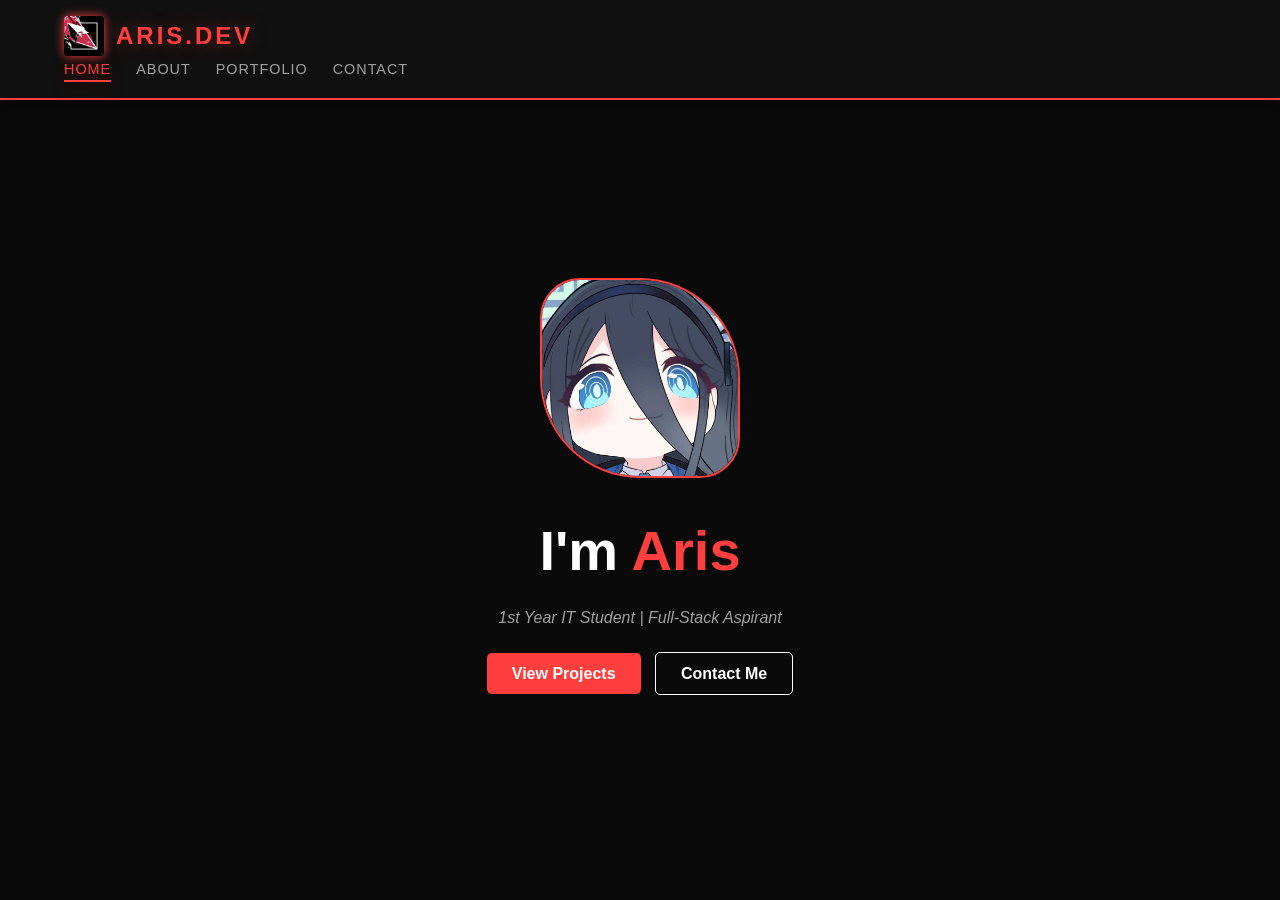
==== index.html @ f48e3a74 "mambo" ====
<!DOCTYPE html>
<html lang="en">
<head>
    <meta charset="UTF-8">
    <meta name="viewport" content="width=device-width, initial-scale=1.0">
    <title>Home | Aris Dev</title>
    <link rel="stylesheet" href="style.css">
    <link rel="icon" type="image/jpg" href="icon.png">
    <meta name="viewport" content="width=device-width, initial-scale=1.0">
</head>
<body>
    <header>
        <nav class="navbar">
            <div class="logo">
        <img src="icon.png" alt="Icon" class="nav-icon"> 
        ARIS.DEV
    </div>
            <ul class="nav-links">
                <li><a href="index.html" class="active">Home</a></li>
                <li><a href="about.html">About</a></li>
                <li><a href="portfolio.html">Portfolio</a></li>
                <li><a href="contact.html">Contact</a></li>
            </ul>
        </nav>
    </header>

    <main class="container" style="display: flex; justify-content: center; align-items: center; text-align: center;">
        <div class="hero-section">
            <img src="arisu121.jpg" alt="Aris" class="profile-img-pro">
            <h1 style="font-size: 3.5rem; margin-bottom: 10px;">I'm <span style="color: var(--accent-red);">Aris</span></h1>
            <p style="color: var(--text-dim); font-style: italic;">1st Year IT Student | Full-Stack Aspirant</p>
            
            <div style="margin-top: 30px;">
                <a href="portfolio.html" style="padding: 12px 25px; background: var(--accent-red); color: white; text-decoration: none; border-radius: 5px; font-weight: bold; margin-right: 10px;">View Projects</a>
                <a href="contact.html" style="padding: 12px 25px; border: 1px solid white; color: white; text-decoration: none; border-radius: 5px; font-weight: bold;">Contact Me</a>
            </div>
        </div>
    </main>
</body>
</html>
---- style.css ----
/* =========================================
   1. THE CORE ENGINE (Variables & Reset)
   ========================================= */
:root {
    --accent-red: #ff3e3e;
    --bg-dark: #0a0a0a;
    --card-bg: rgba(22, 22, 22, 0.8);
    --text-main: #ffffff;
    --text-dim: #a0a0a0;
    --glow: 0 0 20px rgba(255, 62, 62, 0.4);
    --transition: all 0.4s cubic-bezier(0.175, 0.885, 0.32, 1.275);
}

* {
    margin: 0;
    padding: 0;
    box-sizing: border-box;
    font-family: 'Segoe UI', Roboto, Helvetica, Arial, sans-serif;
}

body {
    background-color: var(--bg-dark);
    color: var(--text-main);
    line-height: 1.6;
    overflow-x: hidden;
}

/* =========================================
   2. NAVIGATION (Glow Mode)
   ========================================= */
header {
    background: rgba(17, 17, 17, 0.95);
    backdrop-filter: blur(10px);
    padding: 1rem 5%;
    border-bottom: 2px solid var(--accent-red);
    position: sticky;
    top: 0;
    z-index: 1000;
    box-shadow: 0 5px 20px rgba(0, 0, 0, 0.5);
}

.logo {
    display: flex;
    align-items: center;
    gap: 12px; /* This gives space between the image and the text */
    font-weight: bold;
    color: var(--accent-red);
    letter-spacing: 3px;
    text-shadow: var(--glow);
    font-size: 1.5rem;
}

.nav-icon {
    width: 40px; 
    height: 40px;
    object-fit: contain;
    border-radius: 4px; /* Optional: gives the logo slightly rounded corners */
    filter: drop-shadow(0 0 5px var(--accent-red));
}

.nav-links {
    display: flex;
    list-style: none;
    gap: 25px;
}

.nav-links a {
    text-decoration: none;
    color: var(--text-dim);
    font-size: 0.9rem;
    text-transform: uppercase;
    letter-spacing: 1px;
    transition: var(--transition);
    position: relative;
}

.nav-links a:hover, .nav-links a.active {
    color: var(--accent-red);
    text-shadow: var(--glow);
}

/* The animated underline */
.nav-links a::after {
    content: '';
    position: absolute;
    width: 0;
    height: 2px;
    bottom: -5px;
    left: 0;
    background: var(--accent-red);
    transition: var(--transition);
    box-shadow: var(--glow);
}

.nav-links a:hover::after, .nav-links a.active::after {
    width: 100%;
}

/* =========================================
   3. UNIVERSAL HERO LAYOUT (Centered Style)
   ========================================= */
.container {
    padding: 80px 10%;
    min-height: 85vh;
    display: flex;
    flex-direction: column;
    justify-content: center;
    align-items: center;
    text-align: center;
}

.highlight {
    color: var(--accent-red);
    text-shadow: var(--glow);
}

/* =========================================
   4. INDEX (Profile Image Styling)
   ========================================= */
.profile-img-pro {
    width: 200px;
    height: 200px;
    object-fit: cover;
    border-radius: 20% 50% 20% 50%;
    border: 2px solid var(--accent-red);
    transition: var(--transition);
    margin-bottom: 20px;
}

.profile-img-pro:hover {
    transform: scale(1.05) rotate(3deg);
    border-radius: 50%;
    box-shadow: 0 0 30px rgba(255, 62, 62, 0.6);
}

/* =========================================
   5. PORTFOLIO (Grid & Cards)
   ========================================= */
.project-grid {
    display: grid;
    grid-template-columns: repeat(auto-fit, minmax(320px, 1fr));
    gap: 30px;
    width: 100%;
    margin-top: 50px;
}

.project-card {
    background: var(--card-bg);
    backdrop-filter: blur(10px);
    border: 1px solid rgba(255, 62, 62, 0.1);
    border-radius: 12px;
    overflow: hidden;
    transition: var(--transition);
    text-align: left;
}

.project-card:hover {
    transform: translateY(-12px) scale(1.02);
    border-color: var(--accent-red);
    box-shadow: 0 15px 40px rgba(255, 62, 62, 0.2);
}

.card-header {
    background: rgba(0, 0, 0, 0.4);
    padding: 12px;
    font-family: 'Courier New', monospace;
    font-size: 0.8rem;
    color: var(--accent-red);
    display: flex;
    justify-content: space-between;
    border-bottom: 1px solid rgba(255, 62, 62, 0.1);
}

.project-card img {
    width: 100%;
    height: 220px;
    object-fit: cover;
    filter: grayscale(100%);
    opacity: 0.6;
    transition: 0.6s ease;
}

.project-card:hover img {
    filter: grayscale(0%);
    opacity: 1;
}

.card-body { padding: 25px; }
.card-body h3::before { content: "const "; color: #569cd6; font-size: 0.9rem; }

.tech-stack {
    margin-top: 15px;
    display: flex;
    gap: 10px;
}

.tech-stack span {
    font-family: monospace;
    font-size: 0.7rem;
    padding: 4px 10px;
    background: rgba(86, 156, 214, 0.1);
    color: #569cd6;
    border: 1px solid rgba(86, 156, 214, 0.3);
    border-radius: 4px;
}

/* =========================================
   6. CONTACT (Terminal Protocol)
   ========================================= */
.terminal {
    width: 100%;
    max-width: 650px;
    background: #121212;
    border-radius: 10px;
    border: 1px solid rgba(255, 62, 62, 0.2);
    overflow: hidden;
    box-shadow: 0 20px 50px rgba(0, 0, 0, 0.8);
}

.term-head {
    background: #252525;
    padding: 12px 18px;
    display: flex;
    align-items: center;
    gap: 10px;
}

.dot { width: 12px; height: 12px; border-radius: 50%; }
.red { background: #ff5f56; }
.yellow { background: #ffbd2e; }
.green { background: #27c93f; }

.term-body { padding: 40px; text-align: left; }

.contact-link {
    display: block;
    padding: 18px;
    background: rgba(255, 255, 255, 0.03);
    margin-top: 12px;
    color: var(--text-main);
    text-decoration: none;
    border-radius: 6px;
    border-left: 4px solid transparent;
    transition: var(--transition);
}

.contact-link:hover {
    background: rgba(255, 62, 62, 0.05);
    border-left: 4px solid var(--accent-red);
    padding-left: 28px;
    color: var(--accent-red);
    text-shadow: 0 0 10px rgba(255, 62, 62, 0.3);
}

/* =========================================
   7. UTILITY CLASSES
   ========================================= */
.btn-pro {
    padding: 12px 30px;
    text-decoration: none;
    border-radius: 6px;
    font-weight: bold;
    display: inline-block;
    transition: var(--transition);
}

.btn-primary {
    background: var(--accent-red);
    color: white;
    box-shadow: var(--glow);
}

.btn-primary:hover {
    transform: translateY(-3px);
    box-shadow: 0 0 30px rgba(255, 62, 62, 0.6);
}

.btn-secondary {
    border: 1px solid white;
    color: white;
    margin-left: 10px;
}

.btn-secondary:hover {
    background: white;
    color: black;
}
.status-badge {
    background: rgba(255, 62, 62, 0.05);
    border: 1px solid rgba(255, 62, 62, 0.2);
    padding: 8px 15px;
    border-radius: 4px;
    font-family: 'Courier New', monospace;
    font-size: 0.8rem;
    color: var(--accent-red);
    display: inline-flex;
    align-items: center;
    gap: 10px;
    margin-top: 15px;
}

/* This makes a little blinking dot like a real server status */
.pulse {
    width: 8px;
    height: 8px;
    background: var(--accent-red);
    border-radius: 50%;
    box-shadow: 0 0 10px var(--accent-red);
    animation: blink 1.5s infinite;
}

@keyframes blink {
    0% { opacity: 0.2; }
    50% { opacity: 1; }
    100% { opacity: 0.2; }
}
/* =========================================
   8. ABOUT PAGE SPECIAL STYLES
   ========================================= */
.about-grid {
    display: grid;
    grid-template-columns: 1.5fr 1fr;
    gap: 50px;
    text-align: left;
    align-items: start;
    width: 100%;
}

.about-text p {
    color: var(--text-dim);
    margin-bottom: 15px;
    font-size: 1.1rem;
}

.interests-list {
    list-style: none;
    color: var(--text-main);
    font-family: 'Courier New', monospace;
}

.interests-list li {
    margin-bottom: 10px;
    transition: var(--transition);
}

.interests-list li:hover {
    color: var(--accent-red);
    padding-left: 10px;
}

.stat-item {
    display: flex;
    justify-content: space-between;
    font-family: 'Courier New', monospace;
    margin-bottom: 10px;
}

/* Responsive adjustment for mobile */
@media (max-width: 768px) {
    .about-grid {
        grid-template-columns: 1fr;
    }
}
/* =========================================
   9. MOBILE OPTIMIZATION (The "Responsive" Patch)
   ========================================= */

@media (max-width: 768px) {
    /* 1. Stack the About & Portfolio Grids */
    .about-grid, .project-grid {
        grid-template-columns: 1fr; /* Force one column */
        gap: 30px;
    }

    /* 2. Adjust Hero Text for smaller screens */
    .container h1 {
        font-size: 2.2rem !important; /* Smaller title so it doesn't wrap weirdly */
    }

    .profile-img-pro, .hero-logo {
        width: 180px;
        height: 180px;
    }

    /* 3. Navigation - Make it scrollable if it gets too tight */
    .navbar {
        flex-direction: column; /* Stack logo above links */
        gap: 15px;
        padding: 15px 0;
    }

    .nav-links {
        gap: 15px;
        font-size: 0.8rem;
    }

    /* 4. Terminal Padding - Make it fit on tiny screens */
    .term-body {
        padding: 20px;
    }

    .contact-link {
        font-size: 0.8rem;
        padding: 12px;
    }

    .status-badge {
        font-size: 0.7rem;
    }
}

/* Extra small screens (Phones like iPhone SE) */
@media (max-width: 480px) {
    .nav-links {
        display: grid;
        grid-template-columns: 1fr 1fr; /* 2x2 grid for menu items */
        text-align: center;
        width: 100%;
    }
}
/* =========================================
   UNIVERSAL RESPONSIVENESS
   ========================================= */

/* TABLETS & SMALL LAPTOPS (e.g., iPad) */
@media (max-width: 1024px) {
    .about-grid {
        gap: 20px;
    }
    .hero-logo {
        width: 200px;
        height: 200px;
    }
}

/* SMARTPHONES (e.g., iPhone 13, 14, 15, Android) */
@media (max-width: 768px) {
    /* Stack the Navigation */
    .navbar {
        flex-direction: column;
        text-align: center;
        padding: 20px 0;
    }

    .nav-links {
        margin-top: 15px;
        gap: 10px;
        flex-wrap: wrap; /* Wraps links if they are too long */
        justify-content: center;
    }

    /* Stack all Grids (About, Portfolio, etc.) */
    .about-grid, .project-grid {
        grid-template-columns: 1fr !important;
        display: flex;
        flex-direction: column;
        align-items: center;
    }

    /* Adjust Font Sizes so they don't overflow */
    h1 {
        font-size: 2.2rem !important;
        line-height: 1.2;
    }

    .hero-logo {
        width: 180px;
        height: 180px;
    }

    /* Terminal handling */
    .terminal {
        width: 100%;
        margin: 10px 0;
    }

    .term-body {
        padding: 15px;
        font-size: 0.9rem;
    }
}

/* VERY SMALL PHONES (e.g., iPhone SE, older Androids) */
@media (max-width: 380px) {
    .nav-links a {
        font-size: 0.75rem;
        padding: 5px;
    }
    
    h1 {
        font-size: 1.8rem !important;
    }
}
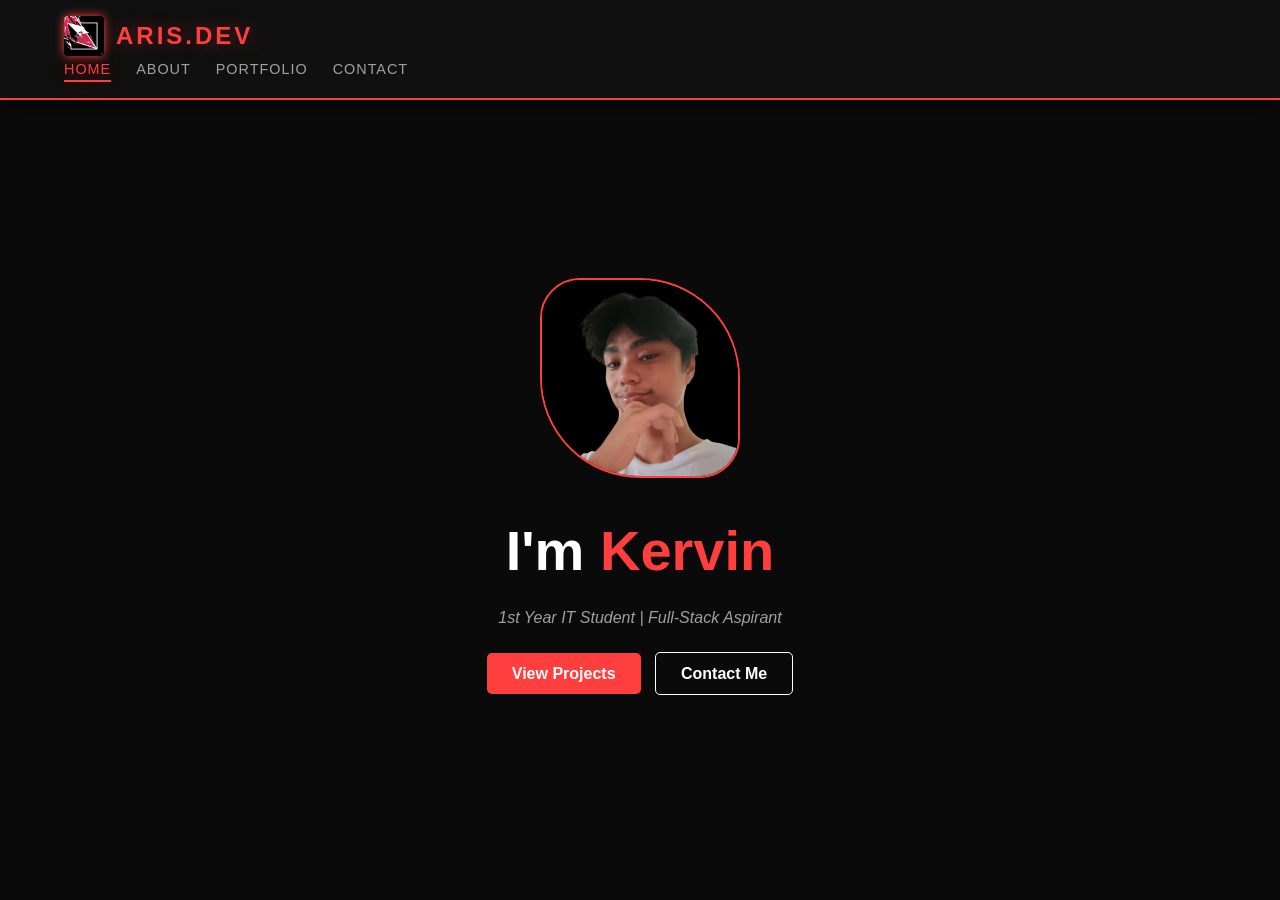
==== commit 351435cb: "mambo" ====
--- a/index.html
+++ b/index.html
@@ -26,8 +26,8 @@
 
     <main class="container" style="display: flex; justify-content: center; align-items: center; text-align: center;">
         <div class="hero-section">
-            <img src="arisu121.jpg" alt="Aris" class="profile-img-pro">
-            <h1 style="font-size: 3.5rem; margin-bottom: 10px;">I'm <span style="color: var(--accent-red);">Aris</span></h1>
+            <img src="k.png" alt="Aris" class="profile-img-pro">
+            <h1 style="font-size: 3.5rem; margin-bottom: 10px;">I'm <span style="color: var(--accent-red);">Kervin</span></h1>
             <p style="color: var(--text-dim); font-style: italic;">1st Year IT Student | Full-Stack Aspirant</p>
             
             <div style="margin-top: 30px;">
